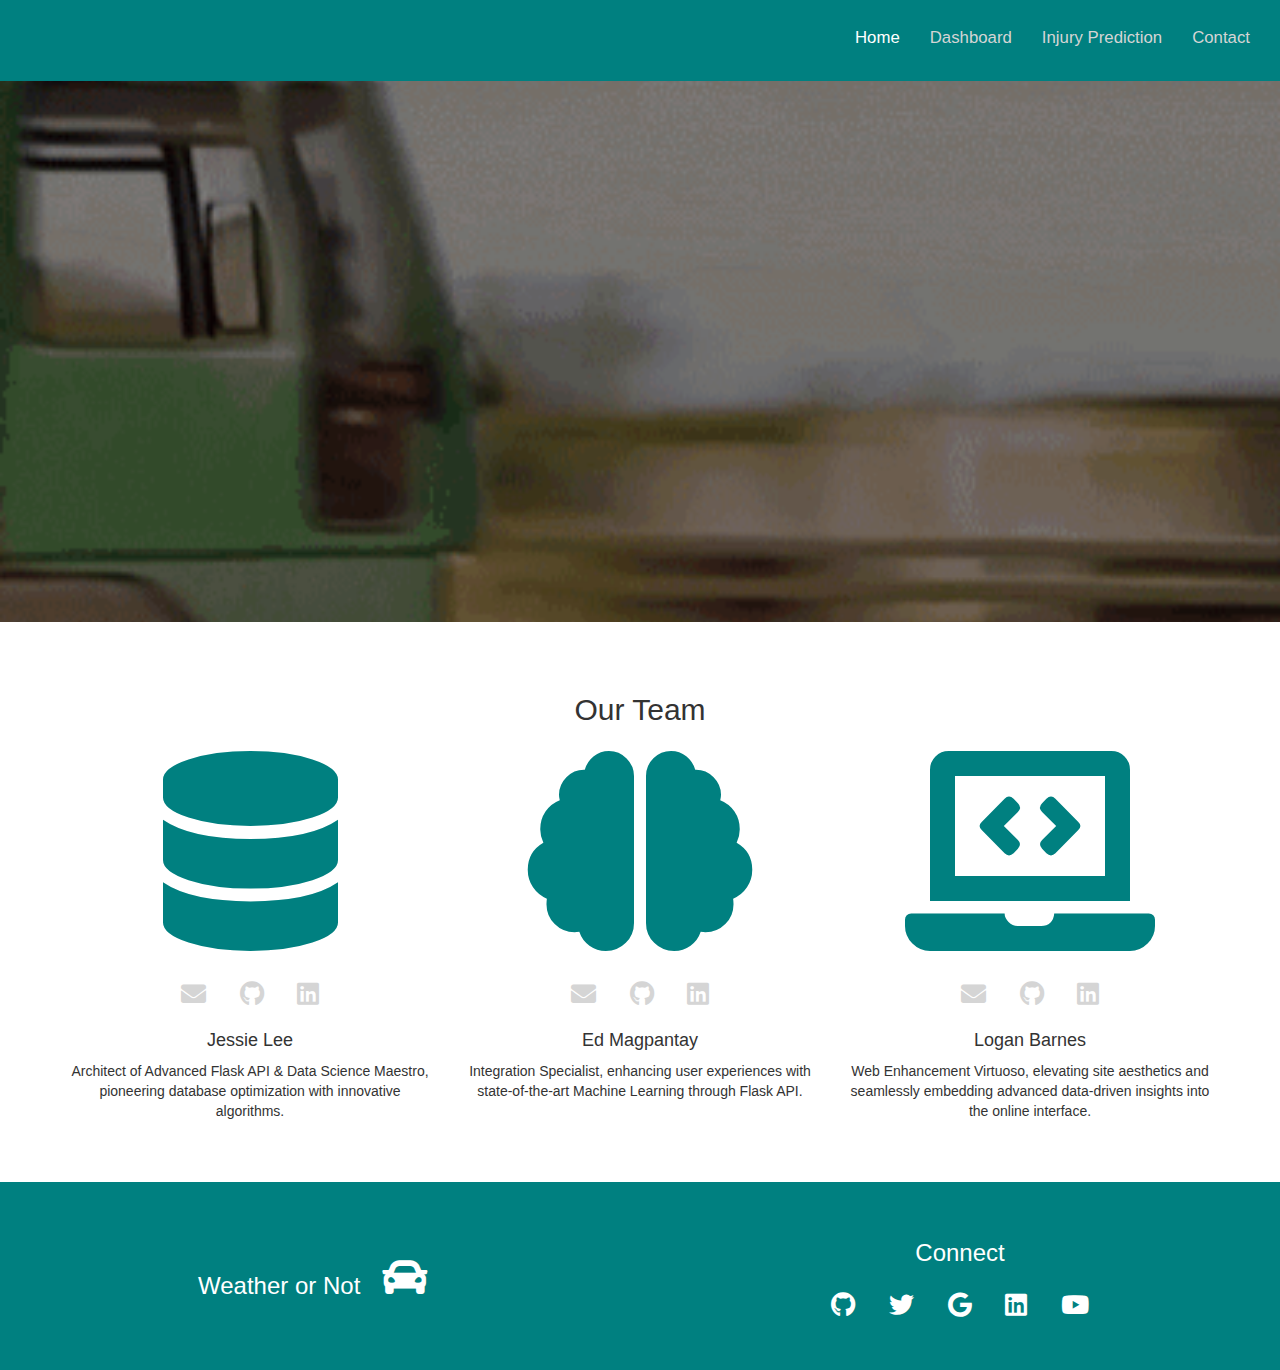
==== contact.html @ 2a39ba45 "LB commit 9/14" ====
<!DOCTYPE html>

<html lang="en">
<head>
    <title>Weather or Not</title>
    <meta charset="utf-8"/>
    <meta content="width=device-width, initial-scale=1" name="viewport"/>
    <link href="https://maxcdn.bootstrapcdn.com/bootstrap/3.3.7/css/bootstrap.min.css" rel="stylesheet"/>
    <link href="https://cdnjs.cloudflare.com/ajax/libs/font-awesome/5.15.3/css/all.min.css" rel="stylesheet"/>
    <script src="https://ajax.googleapis.com/ajax/libs/jquery/3.2.1/jquery.min.js"></script>
    <script src="https://maxcdn.bootstrapcdn.com/bootstrap/3.3.7/js/bootstrap.min.js"></script>
    <link href="style.css" rel="stylesheet"/>
    <style>
    </style>
</head>

<body class="d-flex flex-column h-100">
    <nav class="navbar navbar-inverse">
        <div class="container-fluid">
            <div class="navbar-header">
                <button class="navbar-toggle collapsed" data-target="#myNavBar" data-toggle="collapse" type="button">
                    <span class="icon-bar"></span>
                    <span class="icon-bar"></span>
                    <span class="icon-bar"></span>
                </button>
                <a class="navbar-brand" href="img/car.png"></a>
            </div>
            <div class="collapse navbar-collapse" id="myNavBar">
                <ul class="nav navbar-nav navbar-right">
                    <li class="active"><a href="index.html">Home</a></li>
                    <li><a href="dashboard.html">Dashboard</a></li>
                    <li><a href="injury_prediction.html">Injury Prediction</a></li>
                    <li><a href="contact.html">Contact</a></li>
                </ul>
            </div>
        </div>
    </nav>

    <div class="bg-image"></div>
    <div class="content">
        <div class="col-md-12">
        </div>
    </div>

    <div class="white-background-wrapper flex-grow-1">
        <div class="white-background-wrapper">
            <div class="container text-center">
                <H2>Our Team</H2>
                <div class="row">
                    <div class="col-sm-4">
                        <a class="fas fa-database" style="font-size: 200px;"></a>
                        <div class="social-icons">
                            <span><a data-toggle="tooltip" data-placement="bottom" title="" href="#" data-original-title="Email"><i class="fas fa-envelope"></i></a></span>
                            <span><a data-toggle="tooltip" data-placement="bottom" title="" href="#" data-original-title="Github"><i class="fab fa-github"></i></a></span>
                            <span><a data-toggle="tooltip" data-placement="bottom" title="" href="#" data-original-title="Linkedin"><i class="fab fa-linkedin"></i></a></span>
                        </div>
                        <h4>Jessie Lee</h4>
                        <p>Architect of Advanced Flask API & Data Science Maestro, pioneering database optimization with innovative algorithms.</p>
                    </div>
                    <div class="col-sm-4">
                        <a class="fas fa-brain" style="font-size: 200px;"></a>
                        <div class="social-icons">
                            <span><a data-toggle="tooltip" data-placement="bottom" title="" href="#" data-original-title="Email"><i class="fas fa-envelope"></i></a></span>
                            <span><a data-toggle="tooltip" data-placement="bottom" title="" href="#" data-original-title="Github"><i class="fab fa-github"></i></a></span>
                            <span><a data-toggle="tooltip" data-placement="bottom" title="" href="#" data-original-title="Linkedin"><i class="fab fa-linkedin"></i></a></span>
                        </div>
                        <h4>Ed Magpantay</h4>
                        <p>Integration Specialist, enhancing user experiences with state-of-the-art Machine Learning through Flask API.</p>
                    </div>
                    <div class="col-sm-4">
                        <a class="fas fa-laptop-code" style="font-size: 200px;"></a>
                        <div class="social-icons">
                            <span><a data-toggle="tooltip" data-placement="bottom" title="" href="#" data-original-title="Email"><i class="fas fa-envelope"></i></a></span>
                            <span><a data-toggle="tooltip" data-placement="bottom" title="" href="#" data-original-title="Github"><i class="fab fa-github"></i></a></span>
                            <span><a data-toggle="tooltip" data-placement="bottom" title="" href="#" data-original-title="Linkedin"><i class="fab fa-linkedin"></i></a></span>
                        </div>
                        <h4>Logan Barnes</h4>
                        <p>Web Enhancement Virtuoso, elevating site aesthetics and seamlessly embedding advanced data-driven insights into the online interface.</p>
                    </div>
                </div>
            </div>
    </div>
    
    <footer class="container-fluid text-center">
        <div class="row">
            <div class="col-sm-6">
                <h3>Weather or Not
                <i class="fas fa-car" style="font-size: 45px;"></i></h3>
            </div> 
            <div class="col-sm-6">
                <h3>Connect</h3>
                <a href="#" class="fab fa-github"></a>
                <a href="#" class="fab fa-twitter"></a>
                <a href="#" class="fab fa-google"></a>
                <a href="#" class="fab fa-linkedin"></a>
                <a href="#" class="fab fa-youtube"></a>
            </div>                   
        </div>
    </footer> 
</body>

</html>
---- style.css ----
﻿.navbar {
	margin-bottom: 0;
	border-radius: 0;
	background-color: #008080;
	color: #FFF;
	padding: 1% 0;
	font-size: 1.2em;
	border: 0;
}

.navbar-brand {
	float: left;
	min-height: 55px;
	padding: 0 15px 15px;
}

.navbar-inverse .navbar-nav .active a,
.navbar-inverse .navbar-nav .active a:focus,
.navbar-inverse .navbar-nav .active a:hover {
	color: #FFF;
	background-color: #008080;
}
.navbar-inverse .navbar-nav li a {
	color: #D5D5D5;
}

.bg-image {
	background-position: center center;
	position: fixed;
	top: 0;
	left: 0;
	height: 100vh;
	width: 100%;
	background-image: url('img/truck-crash.gif');
	background-size: cover;
	background-attachment: fixed;
	z-index: -1;
}
 
.bg-image::after {
	content: '';
	position: absolute;
	top: 0;
	left: 0;
	right: 0;
	bottom: 0;
	background-color: rgba(0, 0, 0, 0.5);
}
 
.content {
	padding-top: 60vh;
}

body {
    background-color: #FFF;
	min-height: 100vh; 
}

body.d-flex.flex-column.h-100 {
    display: flex;
    flex-direction: column;
    min-height: 100vh;
}

.main-content.flex-grow-1 {
    flex-grow: 1;
}

.white-background-wrapper {
    background-color: #FFF;
    z-index: 1;
    flex: 1 0 auto; 
}

footer {
    flex-shrink: 0; 
}


.item {
    display: flex;
    justify-content: center;  
    align-items: center;     
}

.img-fluid {
    max-width: 100%;  
    height: auto;     
}

.carousel-caption{
	top: 50%;
	transform: translateY(-50%);
	text-transform: uppercase;
}

.btn{
	font-size: 18px;
	color: #FFF;
	padding: 12px 22px;
	background: #008080;
	border: 2px solid #FFF;
}

.container{
	margin: 4% auto;
	background-color: #FFF;
}

#icon {
	max-width:200px;
	margin: 1% auto;
}

footer {
	margin:0;
	width: 100%;
	background-color: #008080;
	padding: 3%;
	color:#FFF;
}

body.d-flex.flex-column.h-100 {
    display: flex;
    flex-direction: column;
    min-height: 100vh;
}

.main-content {
    flex: 1 0 auto;
}

footer {
    flex-shrink: 0;
}

.fas, .far, .fab {
    padding: 15px;
    font-size: 25px;
    color: #FFF;
}

footer .fas, footer .far, footer .fab {
    color: #FFF;
}

.fab.fa-html5 {
    color: #FF5733; 
}

.fab.fa-bootstrap {
    color: #563D7C;
}

.fab.fa-css3-alt {
    color: #2965F1;
}

.fas.fa-database, .far.fa-database, .fab.fa-database {
    font-size: 10em;
    text-decoration: none;
    color: #008080;
}

.fas.fa-brain, .far.fa-brain, .fab.fa-brain {
    font-size: 10em;
    text-decoration: none;
    color: #008080;
}

.fas.fa-laptop-code, .far.fa-laptop-code, .fab.fa-laptop-code {
    font-size: 10em;
    text-decoration: none;
    color: #008080;
}

.fas.fa-database:hover, .far.fa-database:hover, .fab.fa-database:hover {
    color: #008080; 
    text-decoration: none;
}

.fas.fa-brain:hover, .far.fa-brain:hover, .fab.fa-brain:hover {
    color: #008080;  
    text-decoration: none;
}

.fas.fa-laptop-code:hover, .far.fa-laptop-code:hover, .fab.fa-laptop-code:hover {
    color: #008080;  
    text-decoration: none;
}

.social-icons .far.fa-envelope, .social-icons .fas.fa-envelope {
    color: #D5D5D5; 
}

.social-icons .fab.fa-github {
    color: #D5D5D5; 
}

.social-icons .fab.fa-linkedin {
    color: #D5D5D5; 
}

.fas:hover, .far:hover, .fab:hover {
    color: #D5D5D5;
    text-decoration: none;
}

#popEst {
	font-size: 24px;
	font-weight: bold;
}

.legend {
	padding: 10px;
	font-family: Arial, Helvetica, sans-serif;
	font-size: 16px;
	font-weight: bold;
	line-height: 18px;
	color: #555;
	background-color: white;
	border-radius: 5px;
	box-shadow: 0 0 15px rgba(0, 0, 0, 0.2);
  }
  
  .legend .rain {
	color: #6495ed;
  }
  
  .legend .clear {
	color: #ffd700;
  }
  
  .legend .cloudy {
	color: #000000;
  }
  
  .legend .snow {
	color: #ff69b4;
  }
  
  .legend .other {
	color: #808080;
  }

@media(max-width: 900px) {
	.fa{
		font-size: 20px;
		padding: 10px;
	}
}

@media (max-width: 600px){
	.carousel-caption {
		display: none;
	}
	#icon{
		max-width: 150px;
	}
	h4{
		font-size: 1.7em;
	}
}
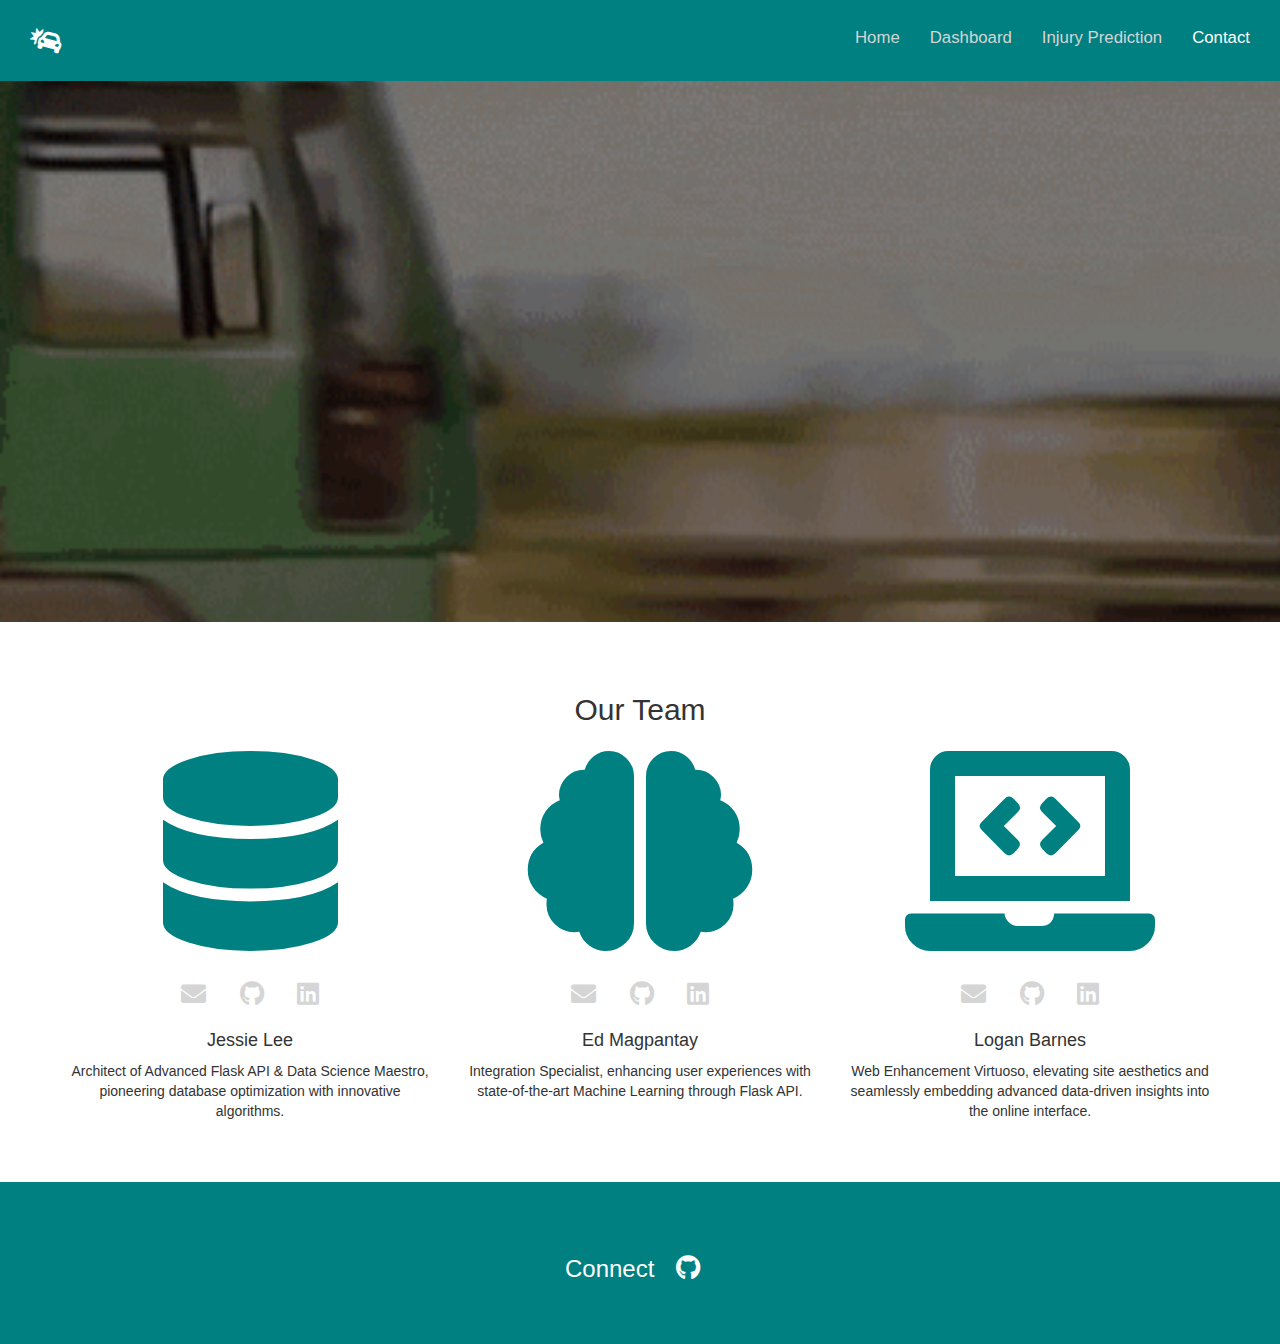
==== commit 48513df8: "LB update" ====
--- a/contact.html
+++ b/contact.html
@@ -2,35 +2,40 @@
 
 <html lang="en">
 <head>
-    <title>Weather or Not</title>
-    <meta charset="utf-8"/>
-    <meta content="width=device-width, initial-scale=1" name="viewport"/>
-    <link href="https://maxcdn.bootstrapcdn.com/bootstrap/3.3.7/css/bootstrap.min.css" rel="stylesheet"/>
-    <link href="https://cdnjs.cloudflare.com/ajax/libs/font-awesome/5.15.3/css/all.min.css" rel="stylesheet"/>
+    <head>
+        <title>Weather or Not</title>
+    <meta charset="utf-8">
+    <meta name="viewport" content="width=device-width, initial-scale=1">
+    <link rel="icon" type="image/svg+xml" href="img/car-burst-solid.svg">
+    <link rel="stylesheet" href="https://maxcdn.bootstrapcdn.com/bootstrap/3.3.7/css/bootstrap.min.css">
+    <link rel="stylesheet" href="https://cdnjs.cloudflare.com/ajax/libs/font-awesome/5.15.3/css/all.min.css">
     <script src="https://ajax.googleapis.com/ajax/libs/jquery/3.2.1/jquery.min.js"></script>
     <script src="https://maxcdn.bootstrapcdn.com/bootstrap/3.3.7/js/bootstrap.min.js"></script>
-    <link href="style.css" rel="stylesheet"/>
+    <link rel="stylesheet" href="style.css">
     <style>
     </style>
 </head>
 
 <body class="d-flex flex-column h-100">
+    <!-- Navigation Bar -->
     <nav class="navbar navbar-inverse">
         <div class="container-fluid">
             <div class="navbar-header">
-                <button class="navbar-toggle collapsed" data-target="#myNavBar" data-toggle="collapse" type="button">
+                <button type="button" class="navbar-toggle collapsed" data-toggle="collapse" data-target="#myNavBar">
                     <span class="icon-bar"></span>
                     <span class="icon-bar"></span>
                     <span class="icon-bar"></span>
                 </button>
-                <a class="navbar-brand" href="img/car.png"></a>
+                <a class="navbar-brand" href="index.html">
+                    <i class="fas fa-car-crash"></i>
+                </a>
             </div>
             <div class="collapse navbar-collapse" id="myNavBar">
                 <ul class="nav navbar-nav navbar-right">
-                    <li class="active"><a href="index.html">Home</a></li>
+                    <li><a href="index.html">Home</a></li>
                     <li><a href="dashboard.html">Dashboard</a></li>
                     <li><a href="injury_prediction.html">Injury Prediction</a></li>
-                    <li><a href="contact.html">Contact</a></li>
+                    <li class="active"><a href="contact.html">Contact</a></li>
                 </ul>
             </div>
         </div>
@@ -70,9 +75,9 @@
                     <div class="col-sm-4">
                         <a class="fas fa-laptop-code" style="font-size: 200px;"></a>
                         <div class="social-icons">
-                            <span><a data-toggle="tooltip" data-placement="bottom" title="" href="#" data-original-title="Email"><i class="fas fa-envelope"></i></a></span>
-                            <span><a data-toggle="tooltip" data-placement="bottom" title="" href="#" data-original-title="Github"><i class="fab fa-github"></i></a></span>
-                            <span><a data-toggle="tooltip" data-placement="bottom" title="" href="#" data-original-title="Linkedin"><i class="fab fa-linkedin"></i></a></span>
+                            <span><a data-toggle="tooltip" data-placement="bottom" title="" href="mailto:loganlbarnes@gmail.com" data-original-title="Email"><i class="fas fa-envelope"></i></a></span>
+                            <span><a data-toggle="tooltip" data-placement="bottom" title="" href="https://github.com/loganlbarnes" data-original-title="Github"><i class="fab fa-github"></i></a></span>
+                            <span><a data-toggle="tooltip" data-placement="bottom" title="" href="https://www.linkedin.com/in/loganlbarnes/" data-original-title="Linkedin"><i class="fab fa-linkedin"></i></a></span>
                         </div>
                         <h4>Logan Barnes</h4>
                         <p>Web Enhancement Virtuoso, elevating site aesthetics and seamlessly embedding advanced data-driven insights into the online interface.</p>
@@ -83,18 +88,10 @@
     
     <footer class="container-fluid text-center">
         <div class="row">
-            <div class="col-sm-6">
-                <h3>Weather or Not
-                <i class="fas fa-car" style="font-size: 45px;"></i></h3>
-            </div> 
-            <div class="col-sm-6">
-                <h3>Connect</h3>
-                <a href="#" class="fab fa-github"></a>
-                <a href="#" class="fab fa-twitter"></a>
-                <a href="#" class="fab fa-google"></a>
-                <a href="#" class="fab fa-linkedin"></a>
-                <a href="#" class="fab fa-youtube"></a>
-            </div>                   
+            <div class="col-sm-12">
+                <h3>Connect
+                <a href="https://github.com/SnakeSpeak/project-4v2" class="fab fa-github"></a></h3>
+            </div>                  
         </div>
     </footer> 
 </body>
--- a/style.css
+++ b/style.css
@@ -1,4 +1,8 @@
-﻿.navbar {
+﻿.favicon-icon {
+    color: #008080; /* Change to your desired color */
+}
+
+.navbar {
 	margin-bottom: 0;
 	border-radius: 0;
 	background-color: #008080;
@@ -156,6 +160,10 @@
     color: #2965F1;
 }
 
+.fab.fa-js {
+    color: #efdc4f;
+}
+
 .fas.fa-database, .far.fa-database, .fab.fa-database {
     font-size: 10em;
     text-decoration: none;
@@ -204,6 +212,10 @@
 .fas:hover, .far:hover, .fab:hover {
     color: #D5D5D5;
     text-decoration: none;
+}
+
+.hover-effect:hover {
+    filter: grayscale(100%) brightness(1.2);
 }
 
 #popEst {
@@ -243,21 +255,39 @@
 	color: #808080;
   }
 
-@media(max-width: 900px) {
-	.fa{
-		font-size: 20px;
-		padding: 10px;
+  .col-custom-5 {
+    float: left; 
+    width: 20%; 
+    box-sizing: border-box;
+    padding-right: 15px;
+    padding-left: 15px;
 	}
-}
-
-@media (max-width: 600px){
-	.carousel-caption {
+
+   .hidden {
 		display: none;
+   }
+
+	@media (max-width: 900px) {
+		.col-custom-5 {
+			width: 100%;
+			float: none;
+		}
+	
+		.fa {
+			font-size: 20px;
+			padding: 10px;
+		}
 	}
-	#icon{
-		max-width: 150px;
+	
+	@media (max-width: 600px) {
+		.carousel-caption {
+			display: none;
+		}
+		#icon {
+			max-width: 150px;
+		}
+		h4 {
+			font-size: 1.7em;
+		}
 	}
-	h4{
-		font-size: 1.7em;
-	}
-}
+	
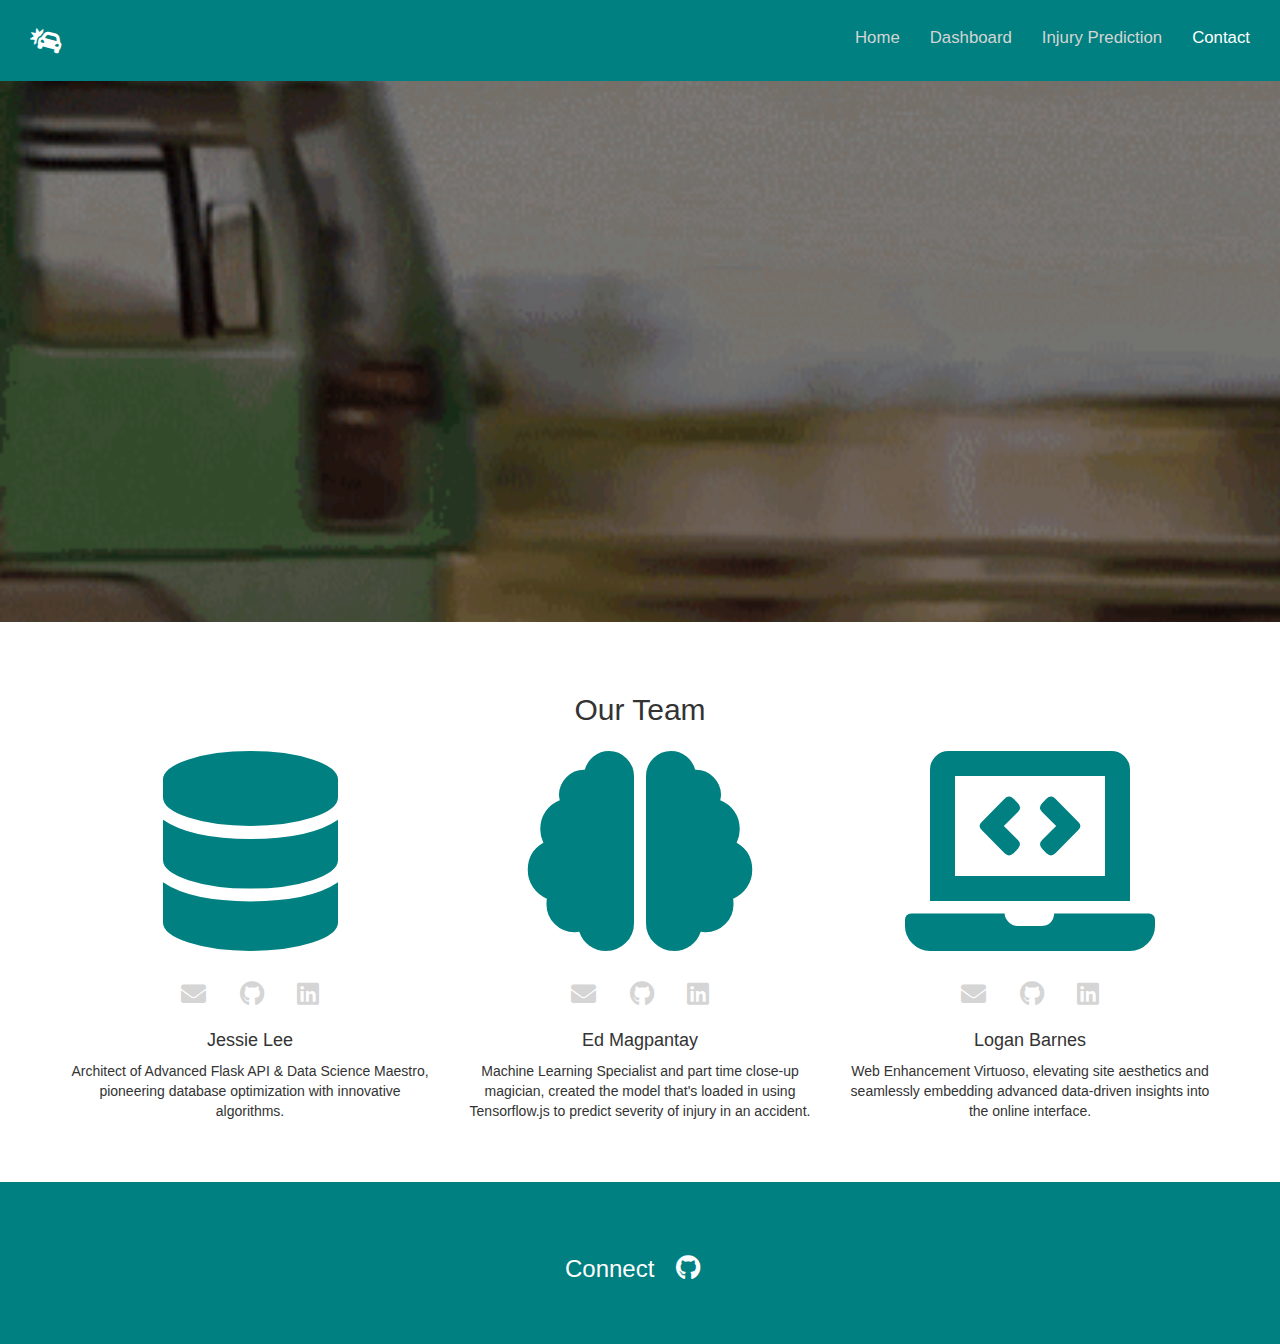
==== commit fe0e567c: "lb update" ====
--- a/contact.html
+++ b/contact.html
@@ -3,10 +3,10 @@
 <html lang="en">
 <head>
     <head>
-        <title>Weather or Not</title>
+        <title>Crash Course</title>
     <meta charset="utf-8">
     <meta name="viewport" content="width=device-width, initial-scale=1">
-    <link rel="icon" type="image/svg+xml" href="img/car-burst-solid.svg">
+    <link rel="icon" type="image/x-icon" href="img/favicon-16x16.png?">
     <link rel="stylesheet" href="https://maxcdn.bootstrapcdn.com/bootstrap/3.3.7/css/bootstrap.min.css">
     <link rel="stylesheet" href="https://cdnjs.cloudflare.com/ajax/libs/font-awesome/5.15.3/css/all.min.css">
     <script src="https://ajax.googleapis.com/ajax/libs/jquery/3.2.1/jquery.min.js"></script>
@@ -55,9 +55,9 @@
                     <div class="col-sm-4">
                         <a class="fas fa-database" style="font-size: 200px;"></a>
                         <div class="social-icons">
-                            <span><a data-toggle="tooltip" data-placement="bottom" title="" href="#" data-original-title="Email"><i class="fas fa-envelope"></i></a></span>
-                            <span><a data-toggle="tooltip" data-placement="bottom" title="" href="#" data-original-title="Github"><i class="fab fa-github"></i></a></span>
-                            <span><a data-toggle="tooltip" data-placement="bottom" title="" href="#" data-original-title="Linkedin"><i class="fab fa-linkedin"></i></a></span>
+                            <span><a data-toggle="tooltip" data-placement="bottom" title="" href="mailto:jessieyjlee@gmail.com" data-original-title="Email"><i class="fas fa-envelope"></i></a></span>
+                            <span><a data-toggle="tooltip" data-placement="bottom" title="" href="https://github.com/yeujenl" data-original-title="Github"><i class="fab fa-github"></i></a></span>
+                            <span><a data-toggle="tooltip" data-placement="bottom" title="" href="https://www.linkedin.com/in/jessie-lee-b10b5310b/" data-original-title="Linkedin"><i class="fab fa-linkedin"></i></a></span>
                         </div>
                         <h4>Jessie Lee</h4>
                         <p>Architect of Advanced Flask API & Data Science Maestro, pioneering database optimization with innovative algorithms.</p>
@@ -65,12 +65,12 @@
                     <div class="col-sm-4">
                         <a class="fas fa-brain" style="font-size: 200px;"></a>
                         <div class="social-icons">
-                            <span><a data-toggle="tooltip" data-placement="bottom" title="" href="#" data-original-title="Email"><i class="fas fa-envelope"></i></a></span>
-                            <span><a data-toggle="tooltip" data-placement="bottom" title="" href="#" data-original-title="Github"><i class="fab fa-github"></i></a></span>
-                            <span><a data-toggle="tooltip" data-placement="bottom" title="" href="#" data-original-title="Linkedin"><i class="fab fa-linkedin"></i></a></span>
+                            <span><a data-toggle="tooltip" data-placement="bottom" title="" href="mailto:emagpantay3@gmail.com" data-original-title="Email"><i class="fas fa-envelope"></i></a></span>
+                            <span><a data-toggle="tooltip" data-placement="bottom" title="" href="https://github.com/SnakeSpeak" data-original-title="Github"><i class="fab fa-github"></i></a></span>
+                            <span><a data-toggle="tooltip" data-placement="bottom" title="" href="https://www.linkedin.com/in/edmond-magpantay-b67941126/" data-original-title="Linkedin"><i class="fab fa-linkedin"></i></a></span>
                         </div>
                         <h4>Ed Magpantay</h4>
-                        <p>Integration Specialist, enhancing user experiences with state-of-the-art Machine Learning through Flask API.</p>
+                        <p>Machine Learning Specialist and part time close-up magician, created the model that's loaded in using Tensorflow.js to predict severity of injury in an accident.</p>
                     </div>
                     <div class="col-sm-4">
                         <a class="fas fa-laptop-code" style="font-size: 200px;"></a>
